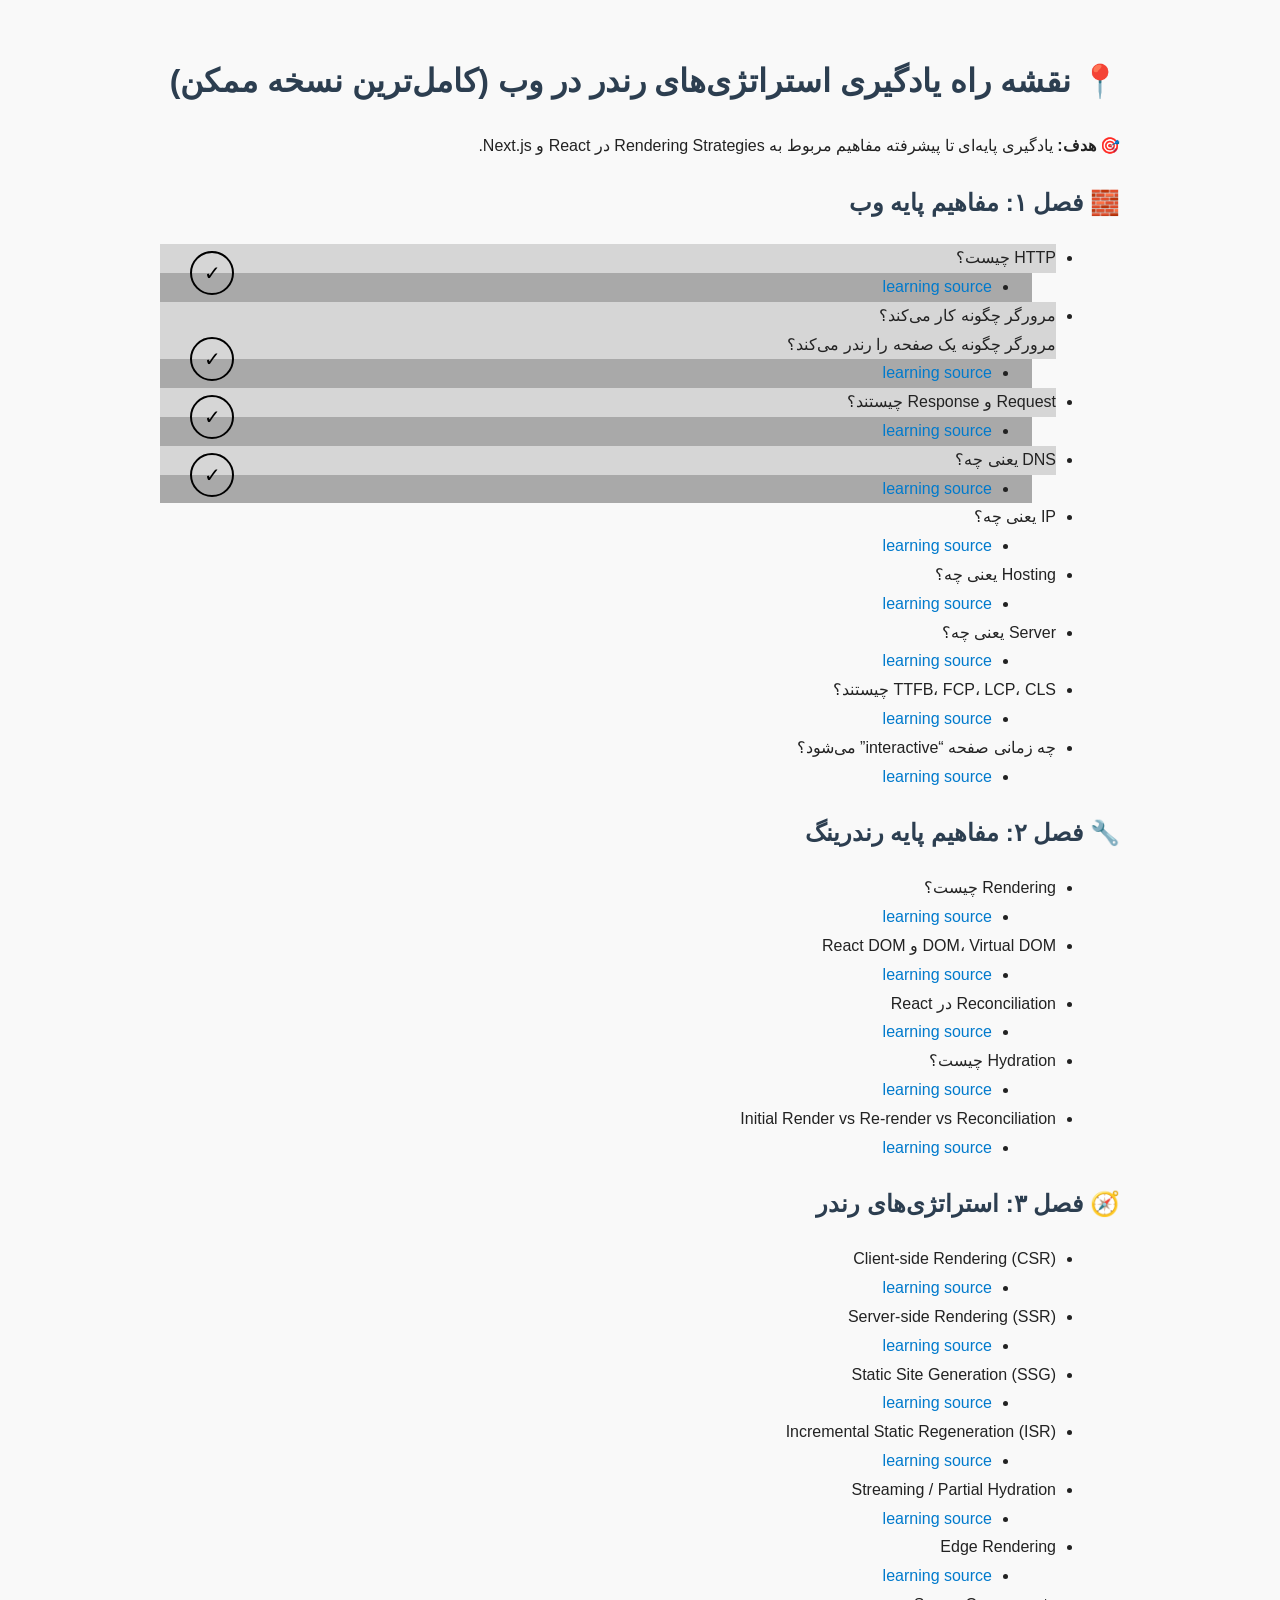
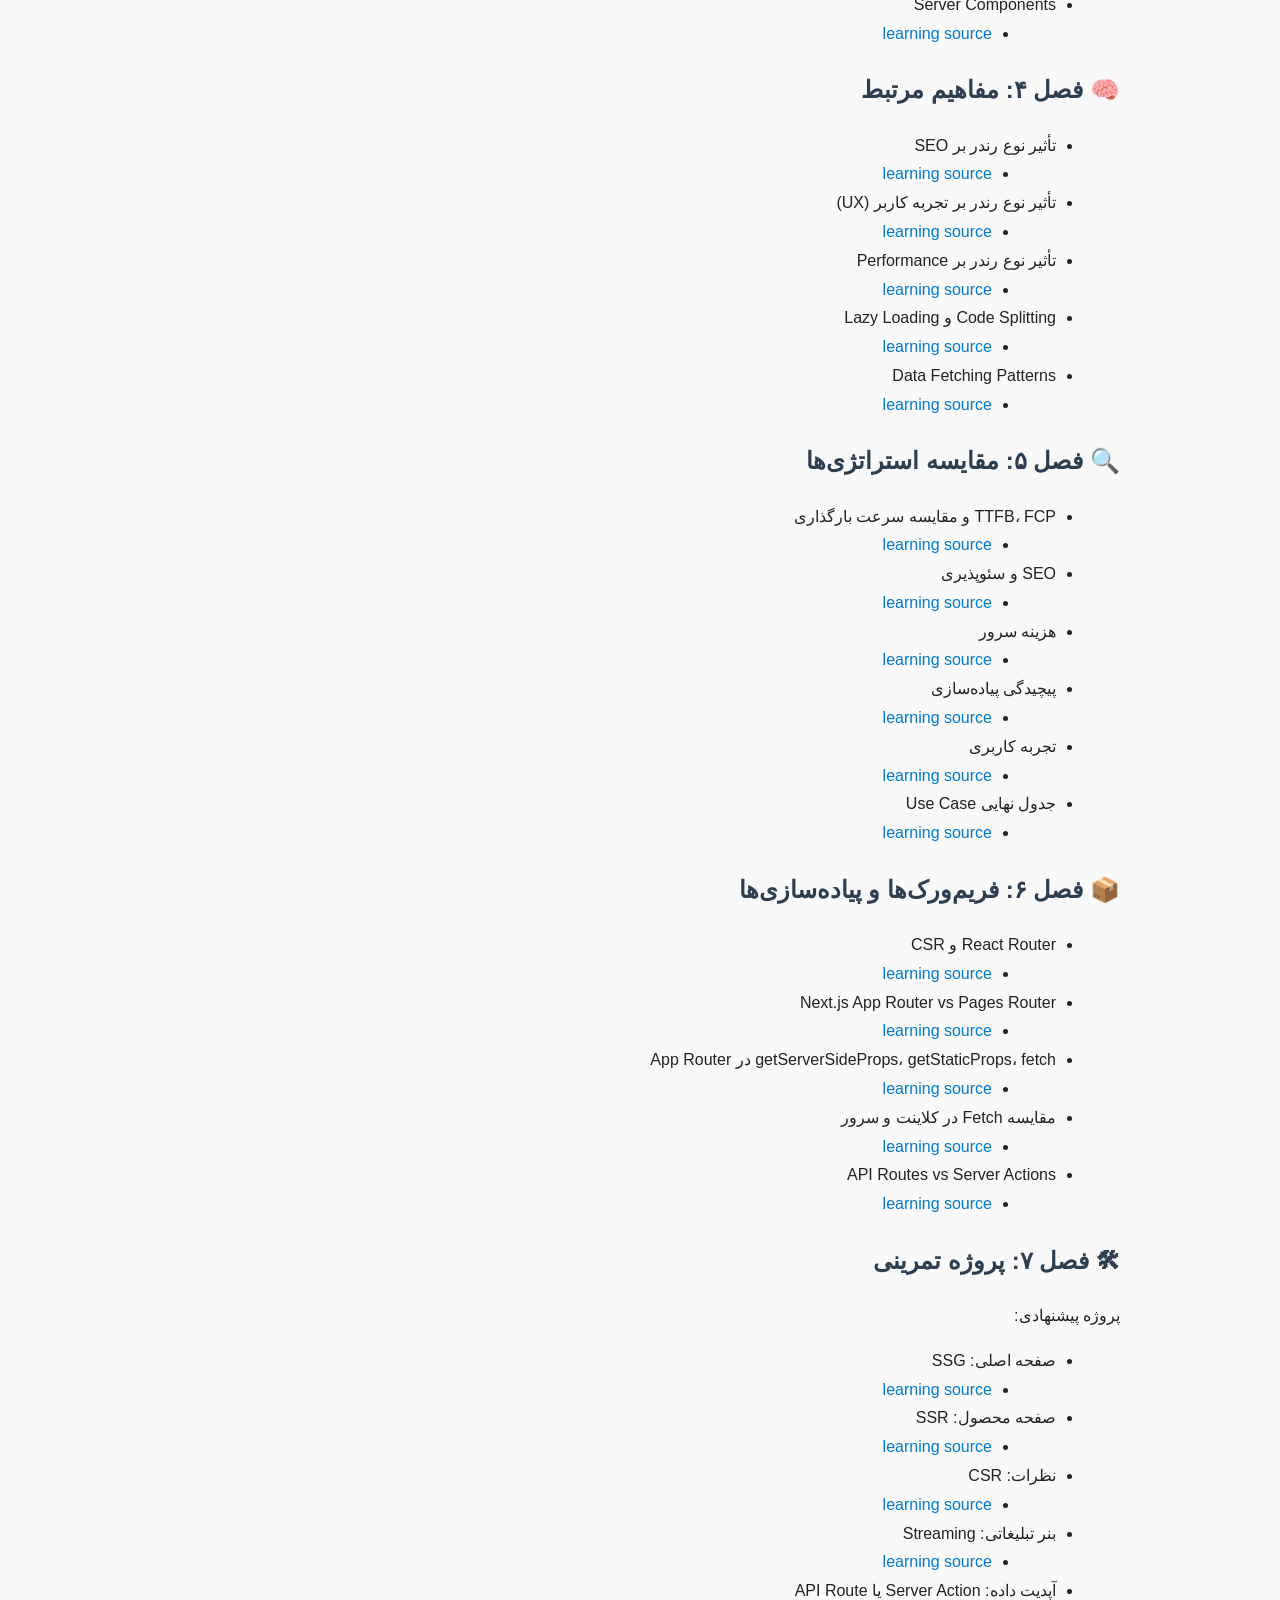
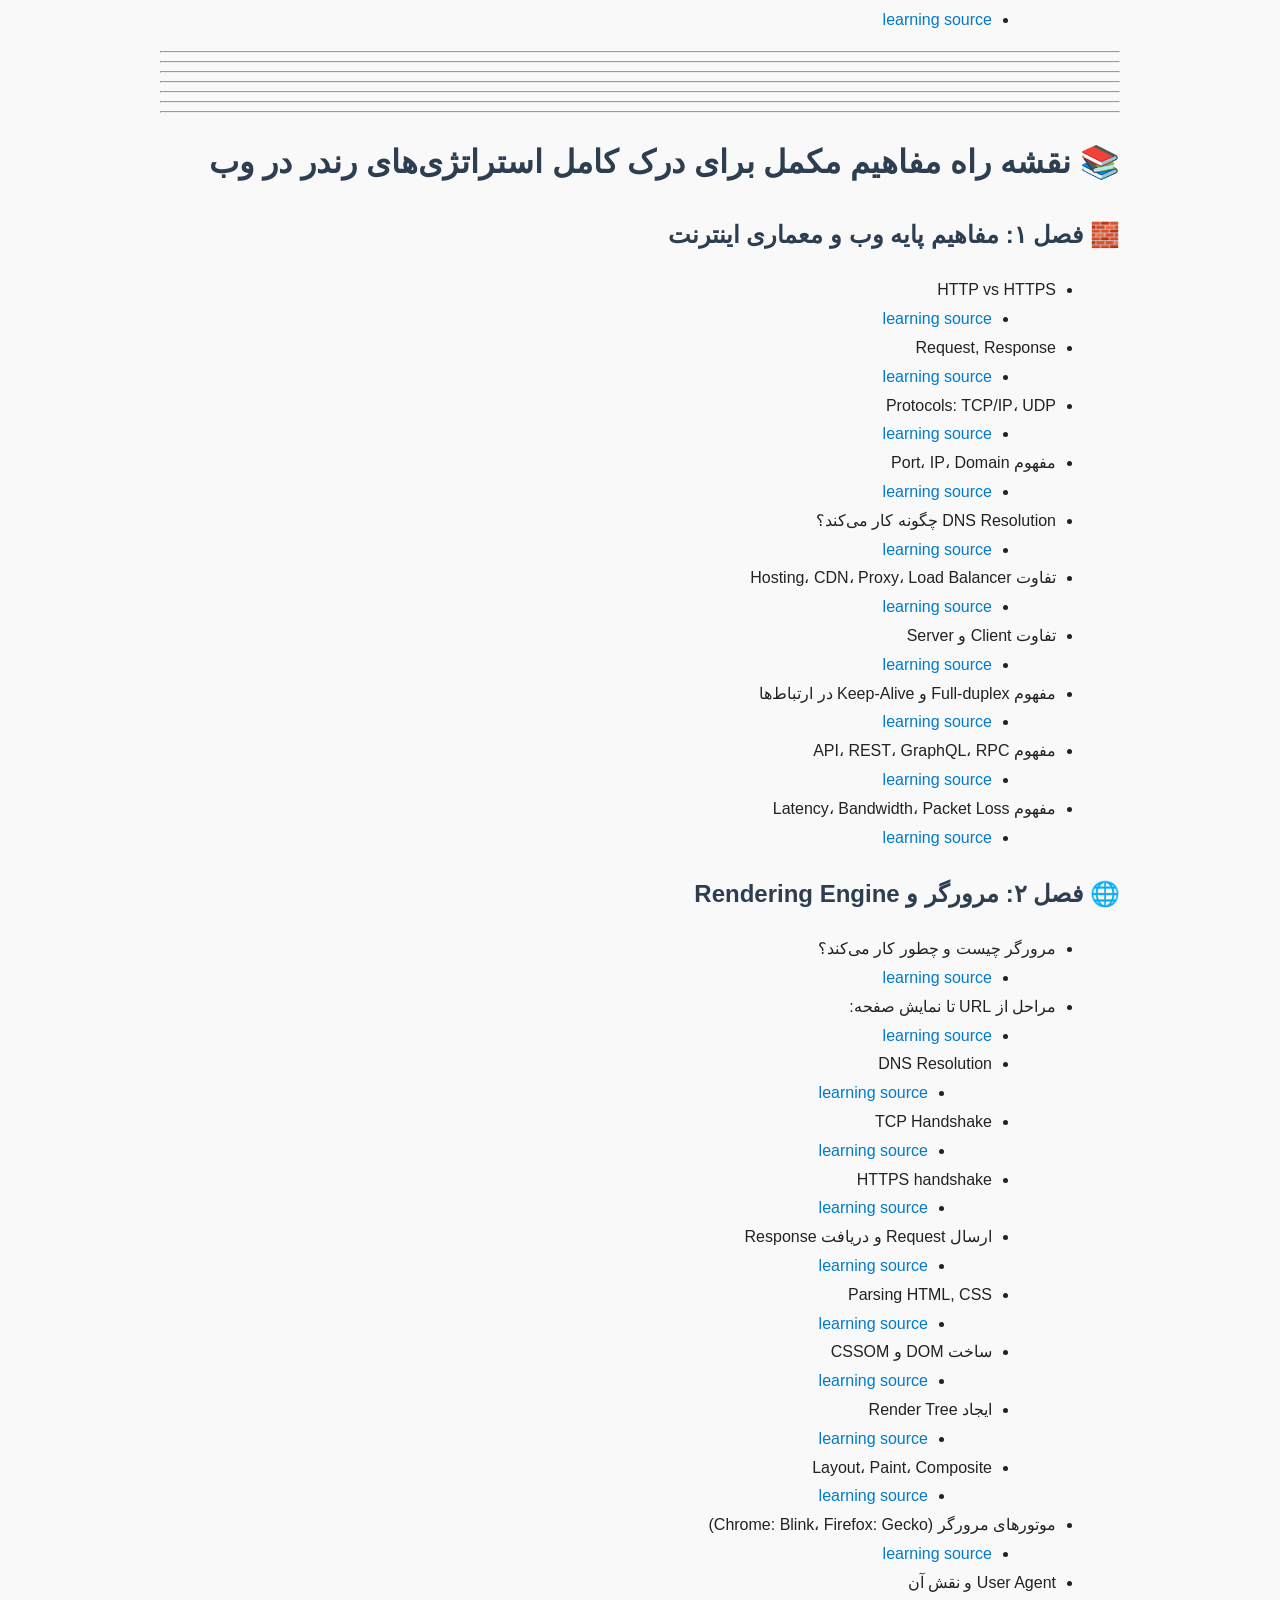
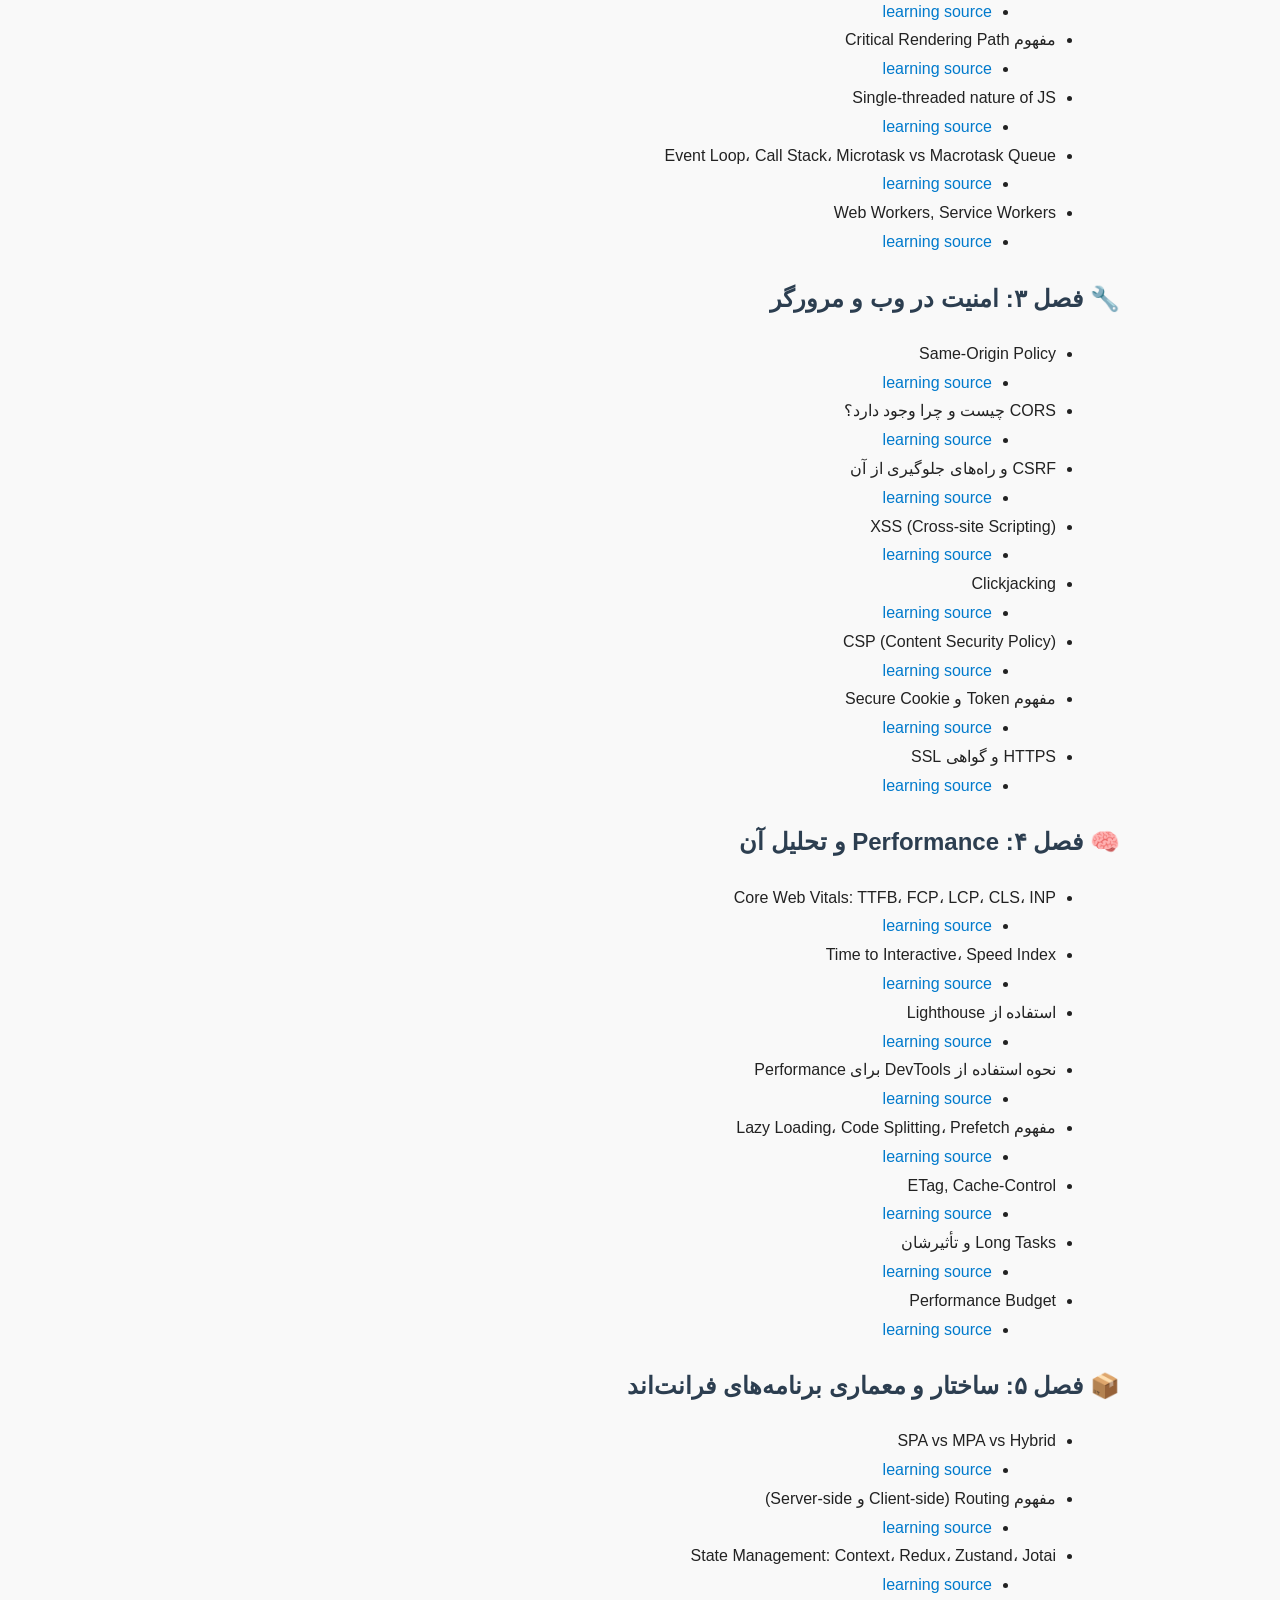
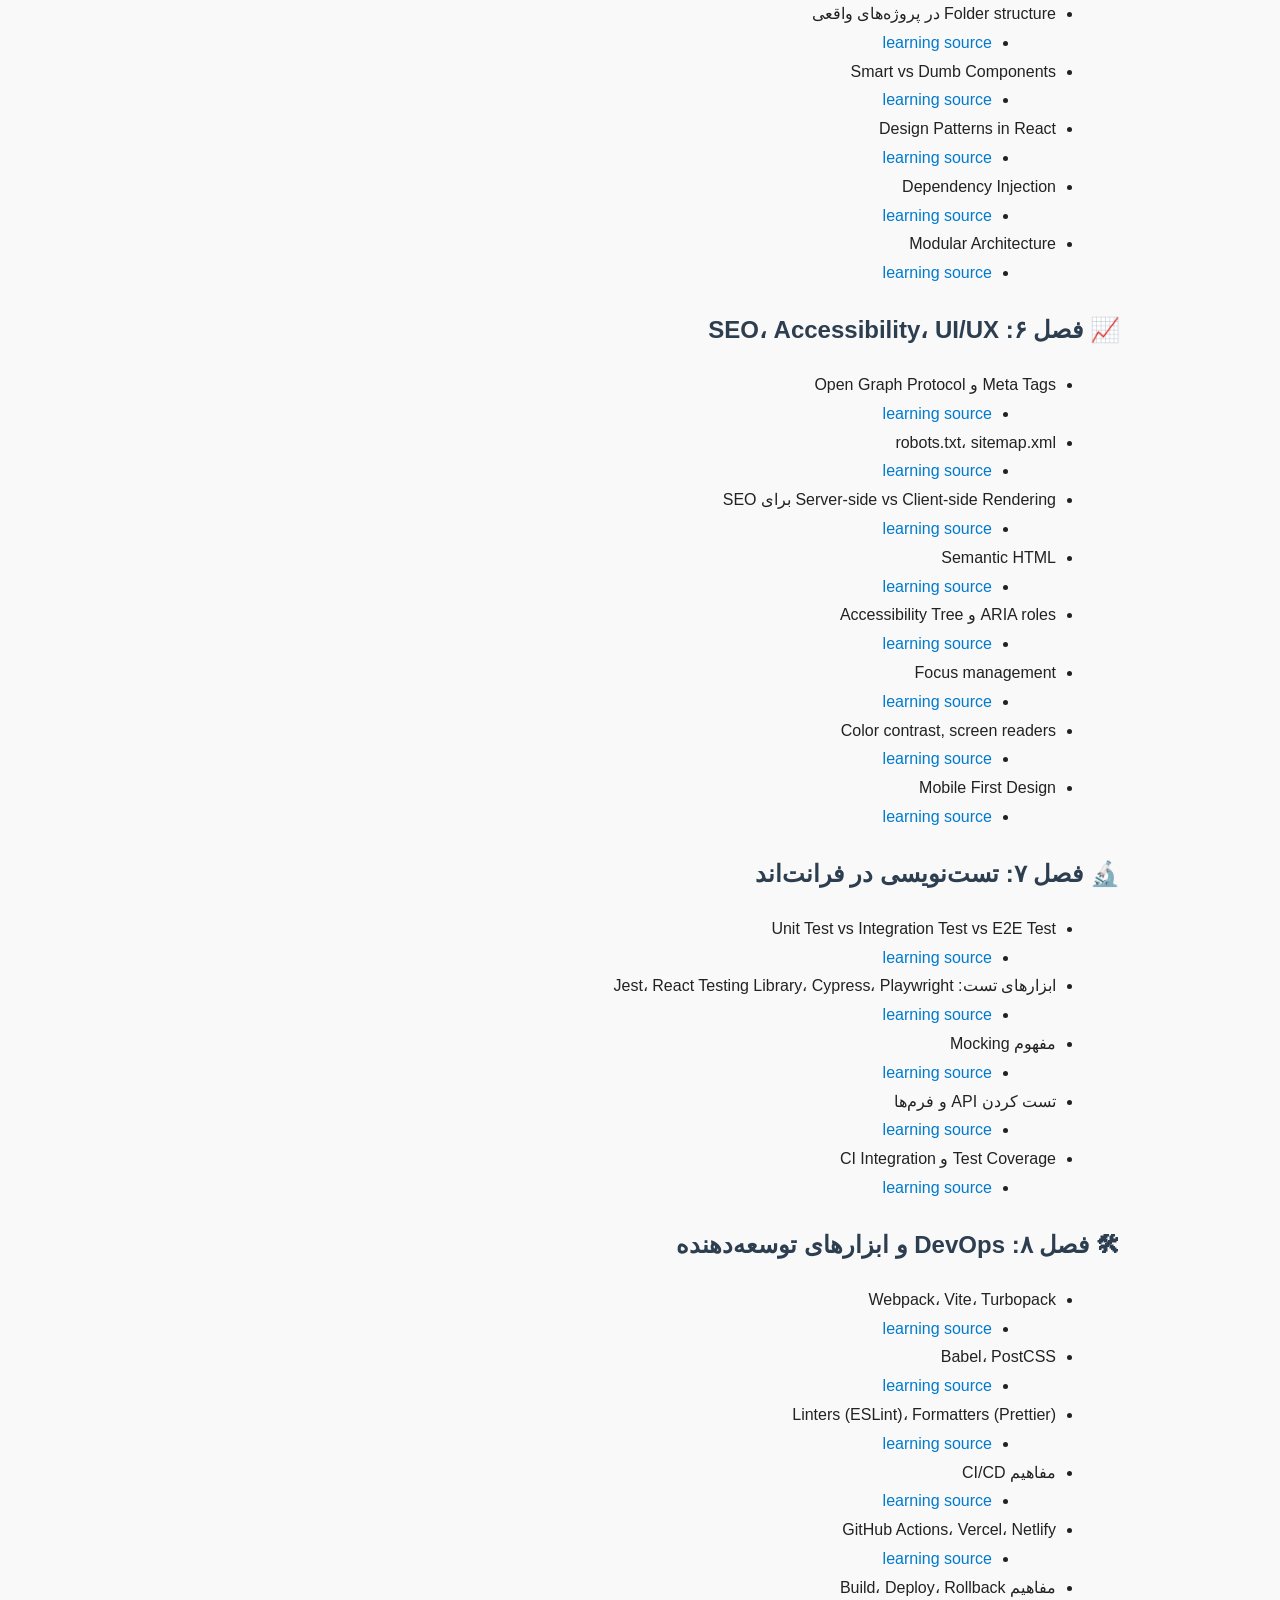
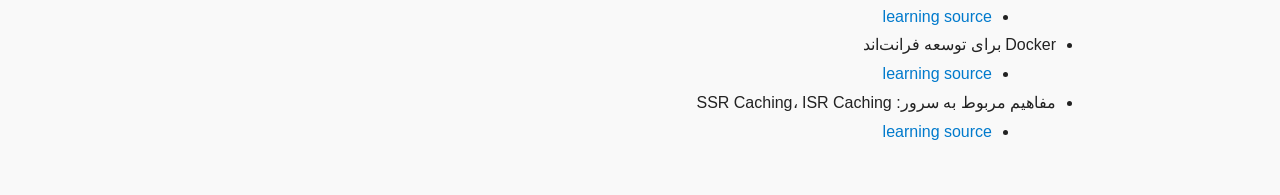
==== RENDERING/roadmap.html @ 948363ee "starting new cheatsheet" ====
<!DOCTYPE html>
<html lang="fa">
  <head>
    <meta charset="UTF-8" />
    <title>نقشه راه یادگیری استراتژی‌های رندر</title>
    <style>
      body {
        font-family: Vazirmatn, sans-serif;
        line-height: 1.8;
        direction: rtl;
        background-color: #f9f9f9;
        color: #222;
        padding: 2rem;
        max-width: 960px;
        margin: auto;
      }
      h1,
      h2,
      h3 {
        color: #2c3e50;
      }
      ul {
        list-style-type: disc;
        margin-right: 1.5rem;
      }
      code {
        background-color: #eee;
        padding: 0.1rem 0.4rem;
        border-radius: 4px;
        font-family: monospace;
      }
      a {
        color: #007acc;
        text-decoration: none;
      }

      li:has(+ ul a:not([href="#"])) {
        background-color: #d6d6d6;
      }

      li + ul:has(a:not([href="#"])) {
        background-color: #a9a9a9;
        position: relative;
      }

      a:not([href="#"])::after {
        content: "✓";
        position: absolute;
        top: -22px;
        left: 30px;
        width: 40px;
        height: 40px;
        border: solid 2px #000000;
        border-radius: 50%;
        text-align: center;
        align-content: center;
        color: #000000;
        font-size: 20px;
      }
    </style>
  </head>
  <body>
    <h1>📍 نقشه راه یادگیری استراتژی‌های رندر در وب (کامل‌ترین نسخه ممکن)</h1>
    <p>
      <strong>🎯 هدف:</strong> یادگیری پایه‌ای تا پیشرفته مفاهیم مربوط به
      Rendering Strategies در React و Next.js.
    </p>

    <h2>🧱 فصل ۱: مفاهیم پایه وب</h2>
    <ul>
      <li>HTTP چیست؟</li>
      <ul>
        <li>
          <a
            target="_blank"
            href="https://www.cloudflare.com/learning/ddos/glossary/hypertext-transfer-protocol-http/"
            >learning source</a
          >
        </li>
      </ul>
      <li>
        مرورگر چگونه کار می‌کند؟<br />مرورگر چگونه یک صفحه را رندر می‌کند؟
      </li>
      <ul>
        <li>
          <a
            target="_blank"
            href="https://www.browserstack.com/guide/what-is-browser"
            >learning source</a
          >
        </li>
      </ul>
      <li>Request و Response چیستند؟</li>
      <ul>
        <li>
          <a
            target="_blank"
            href="https://en.wikipedia.org/wiki/Request%E2%80%93response"
            >learning source</a
          >
        </li>
      </ul>
      <li>DNS یعنی چه؟</li>
      <ul>
        <li><a target="_blank" href="https://www.cloudflare.com/learning/dns/what-is-dns/">learning source</a></li>
      </ul>
      <li>IP یعنی چه؟</li>
      <ul>
        <li><a target="_blank" href="#">learning source</a></li>
      </ul>
      <li>Hosting یعنی چه؟</li>
      <ul>
        <li><a target="_blank" href="#">learning source</a></li>
      </ul>
      <li>Server یعنی چه؟</li>
      <ul>
        <li><a target="_blank" href="#">learning source</a></li>
      </ul>
      <li>TTFB، FCP، LCP، CLS چیستند؟</li>
      <ul>
        <li><a target="_blank" href="#">learning source</a></li>
      </ul>
      <li>چه زمانی صفحه “interactive” می‌شود؟</li>
      <ul>
        <li><a target="_blank" href="#">learning source</a></li>
      </ul>
    </ul>

    <h2>🔧 فصل ۲: مفاهیم پایه رندرینگ</h2>
    <ul>
      <li>Rendering چیست؟</li>
      <ul>
        <li><a target="_blank" href="#">learning source</a></li>
      </ul>
      <li>DOM، Virtual DOM و React DOM</li>
      <ul>
        <li><a target="_blank" href="#">learning source</a></li>
      </ul>
      <li>Reconciliation در React</li>
      <ul>
        <li><a target="_blank" href="#">learning source</a></li>
      </ul>
      <li>Hydration چیست؟</li>
      <ul>
        <li><a target="_blank" href="#">learning source</a></li>
      </ul>
      <li>Initial Render vs Re-render vs Reconciliation</li>
      <ul>
        <li><a target="_blank" href="#">learning source</a></li>
      </ul>
    </ul>

    <h2>🧭 فصل ۳: استراتژی‌های رندر</h2>
    <ul>
      <li>Client-side Rendering (CSR)</li>
      <ul>
        <li><a target="_blank" href="#">learning source</a></li>
      </ul>
      <li>Server-side Rendering (SSR)</li>
      <ul>
        <li><a target="_blank" href="#">learning source</a></li>
      </ul>
      <li>Static Site Generation (SSG)</li>
      <ul>
        <li><a target="_blank" href="#">learning source</a></li>
      </ul>
      <li>Incremental Static Regeneration (ISR)</li>
      <ul>
        <li><a target="_blank" href="#">learning source</a></li>
      </ul>
      <li>Streaming / Partial Hydration</li>
      <ul>
        <li><a target="_blank" href="#">learning source</a></li>
      </ul>
      <li>Edge Rendering</li>
      <ul>
        <li><a target="_blank" href="#">learning source</a></li>
      </ul>
      <li>Server Components</li>
      <ul>
        <li><a target="_blank" href="#">learning source</a></li>
      </ul>
    </ul>

    <h2>🧠 فصل ۴: مفاهیم مرتبط</h2>
    <ul>
      <li>تأثیر نوع رندر بر SEO</li>
      <ul>
        <li><a target="_blank" href="#">learning source</a></li>
      </ul>
      <li>تأثیر نوع رندر بر تجربه کاربر (UX)</li>
      <ul>
        <li><a target="_blank" href="#">learning source</a></li>
      </ul>
      <li>تأثیر نوع رندر بر Performance</li>
      <ul>
        <li><a target="_blank" href="#">learning source</a></li>
      </ul>
      <li>Code Splitting و Lazy Loading</li>
      <ul>
        <li><a target="_blank" href="#">learning source</a></li>
      </ul>
      <li>Data Fetching Patterns</li>
      <ul>
        <li><a target="_blank" href="#">learning source</a></li>
      </ul>
    </ul>

    <h2>🔍 فصل ۵: مقایسه استراتژی‌ها</h2>
    <ul>
      <li>TTFB، FCP و مقایسه سرعت بارگذاری</li>
      <ul>
        <li><a target="_blank" href="#">learning source</a></li>
      </ul>
      <li>SEO و سئوپذیری</li>
      <ul>
        <li><a target="_blank" href="#">learning source</a></li>
      </ul>
      <li>هزینه سرور</li>
      <ul>
        <li><a target="_blank" href="#">learning source</a></li>
      </ul>
      <li>پیچیدگی پیاده‌سازی</li>
      <ul>
        <li><a target="_blank" href="#">learning source</a></li>
      </ul>
      <li>تجربه کاربری</li>
      <ul>
        <li><a target="_blank" href="#">learning source</a></li>
      </ul>
      <li>جدول نهایی Use Case</li>
      <ul>
        <li><a target="_blank" href="#">learning source</a></li>
      </ul>
    </ul>

    <h2>📦 فصل ۶: فریم‌ورک‌ها و پیاده‌سازی‌ها</h2>
    <ul>
      <li>React Router و CSR</li>
      <ul>
        <li><a target="_blank" href="#">learning source</a></li>
      </ul>
      <li>Next.js App Router vs Pages Router</li>
      <ul>
        <li><a target="_blank" href="#">learning source</a></li>
      </ul>
      <li>getServerSideProps، getStaticProps، fetch در App Router</li>
      <ul>
        <li><a target="_blank" href="#">learning source</a></li>
      </ul>
      <li>مقایسه Fetch در کلاینت و سرور</li>
      <ul>
        <li><a target="_blank" href="#">learning source</a></li>
      </ul>
      <li>API Routes vs Server Actions</li>
      <ul>
        <li><a target="_blank" href="#">learning source</a></li>
      </ul>
    </ul>

    <h2>🛠 فصل ۷: پروژه تمرینی</h2>
    <p>پروژه پیشنهادی:</p>
    <ul>
      <li>صفحه اصلی: SSG</li>
      <ul>
        <li><a target="_blank" href="#">learning source</a></li>
      </ul>
      <li>صفحه محصول: SSR</li>
      <ul>
        <li><a target="_blank" href="#">learning source</a></li>
      </ul>
      <li>نظرات: CSR</li>
      <ul>
        <li><a target="_blank" href="#">learning source</a></li>
      </ul>
      <li>بنر تبلیغاتی: Streaming</li>
      <ul>
        <li><a target="_blank" href="#">learning source</a></li>
      </ul>
      <li>آپدیت داده: Server Action یا API Route</li>
      <ul>
        <li><a target="_blank" href="#">learning source</a></li>
      </ul>
    </ul>

    <hr />
    <hr />
    <hr />
    <hr />
    <hr />
    <hr />
    <hr />

    <h1>📚 نقشه راه مفاهیم مکمل برای درک کامل استراتژی‌های رندر در وب</h1>
    <h2>🧱 فصل ۱: مفاهیم پایه وب و معماری اینترنت</h2>

    <ul>
      <li>HTTP vs HTTPS</li>
      <ul>
        <li><a target="_blank" href="#">learning source</a></li>
      </ul>
      <li>Request, Response</li>
      <ul>
        <li><a target="_blank" href="#">learning source</a></li>
      </ul>
      <li>Protocols: TCP/IP، UDP</li>
      <ul>
        <li><a target="_blank" href="#">learning source</a></li>
      </ul>
      <li>مفهوم Port، IP، Domain</li>
      <ul>
        <li><a target="_blank" href="#">learning source</a></li>
      </ul>
      <li>DNS Resolution چگونه کار می‌کند؟</li>
      <ul>
        <li><a target="_blank" href="#">learning source</a></li>
      </ul>
      <li>تفاوت Hosting، CDN، Proxy، Load Balancer</li>
      <ul>
        <li><a target="_blank" href="#">learning source</a></li>
      </ul>
      <li>تفاوت Client و Server</li>
      <ul>
        <li><a target="_blank" href="#">learning source</a></li>
      </ul>
      <li>مفهوم Full-duplex و Keep-Alive در ارتباط‌ها</li>
      <ul>
        <li><a target="_blank" href="#">learning source</a></li>
      </ul>
      <li>مفهوم API، REST، GraphQL، RPC</li>
      <ul>
        <li><a target="_blank" href="#">learning source</a></li>
      </ul>
      <li>مفهوم Latency، Bandwidth، Packet Loss</li>
      <ul>
        <li><a target="_blank" href="#">learning source</a></li>
      </ul>
    </ul>

    <h2>🌐 فصل ۲: مرورگر و Rendering Engine</h2>
    <ul>
      <li>مرورگر چیست و چطور کار می‌کند؟</li>
      <ul>
        <li><a target="_blank" href="#">learning source</a></li>
      </ul>
      <li>مراحل از URL تا نمایش صفحه:</li>
      <ul>
        <li><a target="_blank" href="#">learning source</a></li>
      </ul>
      <ul>
        <li>DNS Resolution</li>
        <ul>
          <li><a target="_blank" href="#">learning source</a></li>
        </ul>
        <li>TCP Handshake</li>
        <ul>
          <li><a target="_blank" href="#">learning source</a></li>
        </ul>
        <li>HTTPS handshake</li>
        <ul>
          <li><a target="_blank" href="#">learning source</a></li>
        </ul>
        <li>ارسال Request و دریافت Response</li>
        <ul>
          <li><a target="_blank" href="#">learning source</a></li>
        </ul>
        <li>Parsing HTML, CSS</li>
        <ul>
          <li><a target="_blank" href="#">learning source</a></li>
        </ul>
        <li>ساخت DOM و CSSOM</li>
        <ul>
          <li><a target="_blank" href="#">learning source</a></li>
        </ul>
        <li>ایجاد Render Tree</li>
        <ul>
          <li><a target="_blank" href="#">learning source</a></li>
        </ul>
        <li>Layout، Paint، Composite</li>
        <ul>
          <li><a target="_blank" href="#">learning source</a></li>
        </ul>
      </ul>
      <li>موتورهای مرورگر (Chrome: Blink، Firefox: Gecko)</li>
      <ul>
        <li><a target="_blank" href="#">learning source</a></li>
      </ul>
      <li>User Agent و نقش آن</li>
      <ul>
        <li><a target="_blank" href="#">learning source</a></li>
      </ul>
      <li>مفهوم Critical Rendering Path</li>
      <ul>
        <li><a target="_blank" href="#">learning source</a></li>
      </ul>
      <li>Single-threaded nature of JS</li>
      <ul>
        <li><a target="_blank" href="#">learning source</a></li>
      </ul>
      <li>Event Loop، Call Stack، Microtask vs Macrotask Queue</li>
      <ul>
        <li><a target="_blank" href="#">learning source</a></li>
      </ul>
      <li>Web Workers, Service Workers</li>
      <ul>
        <li><a target="_blank" href="#">learning source</a></li>
      </ul>
    </ul>

    <h2>🔧 فصل ۳: امنیت در وب و مرورگر</h2>
    <ul>
      <li>Same-Origin Policy</li>
      <ul>
        <li><a target="_blank" href="#">learning source</a></li>
      </ul>
      <li>CORS چیست و چرا وجود دارد؟</li>
      <ul>
        <li><a target="_blank" href="#">learning source</a></li>
      </ul>
      <li>CSRF و راه‌های جلوگیری از آن</li>
      <ul>
        <li><a target="_blank" href="#">learning source</a></li>
      </ul>
      <li>XSS (Cross-site Scripting)</li>
      <ul>
        <li><a target="_blank" href="#">learning source</a></li>
      </ul>
      <li>Clickjacking</li>
      <ul>
        <li><a target="_blank" href="#">learning source</a></li>
      </ul>
      <li>CSP (Content Security Policy)</li>
      <ul>
        <li><a target="_blank" href="#">learning source</a></li>
      </ul>
      <li>مفهوم Token و Secure Cookie</li>
      <ul>
        <li><a target="_blank" href="#">learning source</a></li>
      </ul>
      <li>HTTPS و گواهی SSL</li>
      <ul>
        <li><a target="_blank" href="#">learning source</a></li>
      </ul>
    </ul>

    <h2>🧠 فصل ۴: Performance و تحلیل آن</h2>
    <ul>
      <li>Core Web Vitals: TTFB، FCP، LCP، CLS، INP</li>
      <ul>
        <li><a target="_blank" href="#">learning source</a></li>
      </ul>
      <li>Time to Interactive، Speed Index</li>
      <ul>
        <li><a target="_blank" href="#">learning source</a></li>
      </ul>
      <li>استفاده از Lighthouse</li>
      <ul>
        <li><a target="_blank" href="#">learning source</a></li>
      </ul>
      <li>نحوه استفاده از DevTools برای Performance</li>
      <ul>
        <li><a target="_blank" href="#">learning source</a></li>
      </ul>
      <li>مفهوم Lazy Loading، Code Splitting، Prefetch</li>
      <ul>
        <li><a target="_blank" href="#">learning source</a></li>
      </ul>
      <li>ETag, Cache-Control</li>
      <ul>
        <li><a target="_blank" href="#">learning source</a></li>
      </ul>
      <li>Long Tasks و تأثیرشان</li>
      <ul>
        <li><a target="_blank" href="#">learning source</a></li>
      </ul>
      <li>Performance Budget</li>
      <ul>
        <li><a target="_blank" href="#">learning source</a></li>
      </ul>
    </ul>

    <h2>📦 فصل ۵: ساختار و معماری برنامه‌های فرانت‌اند</h2>
    <ul>
      <li>SPA vs MPA vs Hybrid</li>
      <ul>
        <li><a target="_blank" href="#">learning source</a></li>
      </ul>
      <li>مفهوم Routing (Client-side و Server-side)</li>
      <ul>
        <li><a target="_blank" href="#">learning source</a></li>
      </ul>
      <li>State Management: Context، Redux، Zustand، Jotai</li>
      <ul>
        <li><a target="_blank" href="#">learning source</a></li>
      </ul>
      <li>Folder structure در پروژه‌های واقعی</li>
      <ul>
        <li><a target="_blank" href="#">learning source</a></li>
      </ul>
      <li>Smart vs Dumb Components</li>
      <ul>
        <li><a target="_blank" href="#">learning source</a></li>
      </ul>
      <li>Design Patterns in React</li>
      <ul>
        <li><a target="_blank" href="#">learning source</a></li>
      </ul>
      <li>Dependency Injection</li>
      <ul>
        <li><a target="_blank" href="#">learning source</a></li>
      </ul>
      <li>Modular Architecture</li>
      <ul>
        <li><a target="_blank" href="#">learning source</a></li>
      </ul>
    </ul>

    <h2>📈 فصل ۶: SEO، Accessibility، UI/UX</h2>
    <ul>
      <li>Meta Tags و Open Graph Protocol</li>
      <ul>
        <li><a target="_blank" href="#">learning source</a></li>
      </ul>
      <li>robots.txt، sitemap.xml</li>
      <ul>
        <li><a target="_blank" href="#">learning source</a></li>
      </ul>
      <li>Server-side vs Client-side Rendering برای SEO</li>
      <ul>
        <li><a target="_blank" href="#">learning source</a></li>
      </ul>
      <li>Semantic HTML</li>
      <ul>
        <li><a target="_blank" href="#">learning source</a></li>
      </ul>
      <li>ARIA roles و Accessibility Tree</li>
      <ul>
        <li><a target="_blank" href="#">learning source</a></li>
      </ul>
      <li>Focus management</li>
      <ul>
        <li><a target="_blank" href="#">learning source</a></li>
      </ul>
      <li>Color contrast, screen readers</li>
      <ul>
        <li><a target="_blank" href="#">learning source</a></li>
      </ul>
      <li>Mobile First Design</li>
      <ul>
        <li><a target="_blank" href="#">learning source</a></li>
      </ul>
    </ul>

    <h2>🔬 فصل ۷: تست‌نویسی در فرانت‌اند</h2>
    <ul>
      <li>Unit Test vs Integration Test vs E2E Test</li>
      <ul>
        <li><a target="_blank" href="#">learning source</a></li>
      </ul>
      <li>ابزارهای تست: Jest، React Testing Library، Cypress، Playwright</li>
      <ul>
        <li><a target="_blank" href="#">learning source</a></li>
      </ul>
      <li>مفهوم Mocking</li>
      <ul>
        <li><a target="_blank" href="#">learning source</a></li>
      </ul>
      <li>تست کردن API و فرم‌ها</li>
      <ul>
        <li><a target="_blank" href="#">learning source</a></li>
      </ul>
      <li>Test Coverage و CI Integration</li>
      <ul>
        <li><a target="_blank" href="#">learning source</a></li>
      </ul>
    </ul>

    <h2>🛠 فصل ۸: DevOps و ابزارهای توسعه‌دهنده</h2>
    <ul>
      <li>Webpack، Vite، Turbopack</li>
      <ul>
        <li><a target="_blank" href="#">learning source</a></li>
      </ul>
      <li>Babel، PostCSS</li>
      <ul>
        <li><a target="_blank" href="#">learning source</a></li>
      </ul>
      <li>Linters (ESLint)، Formatters (Prettier)</li>
      <ul>
        <li><a target="_blank" href="#">learning source</a></li>
      </ul>
      <li>مفاهیم CI/CD</li>
      <ul>
        <li><a target="_blank" href="#">learning source</a></li>
      </ul>
      <li>GitHub Actions، Vercel، Netlify</li>
      <ul>
        <li><a target="_blank" href="#">learning source</a></li>
      </ul>
      <li>مفاهیم Build، Deploy، Rollback</li>
      <ul>
        <li><a target="_blank" href="#">learning source</a></li>
      </ul>
      <li>Docker برای توسعه فرانت‌اند</li>
      <ul>
        <li><a target="_blank" href="#">learning source</a></li>
      </ul>
      <li>مفاهیم مربوط به سرور: SSR Caching، ISR Caching</li>
      <ul>
        <li><a target="_blank" href="#">learning source</a></li>
      </ul>
    </ul>
  </body>
</html>
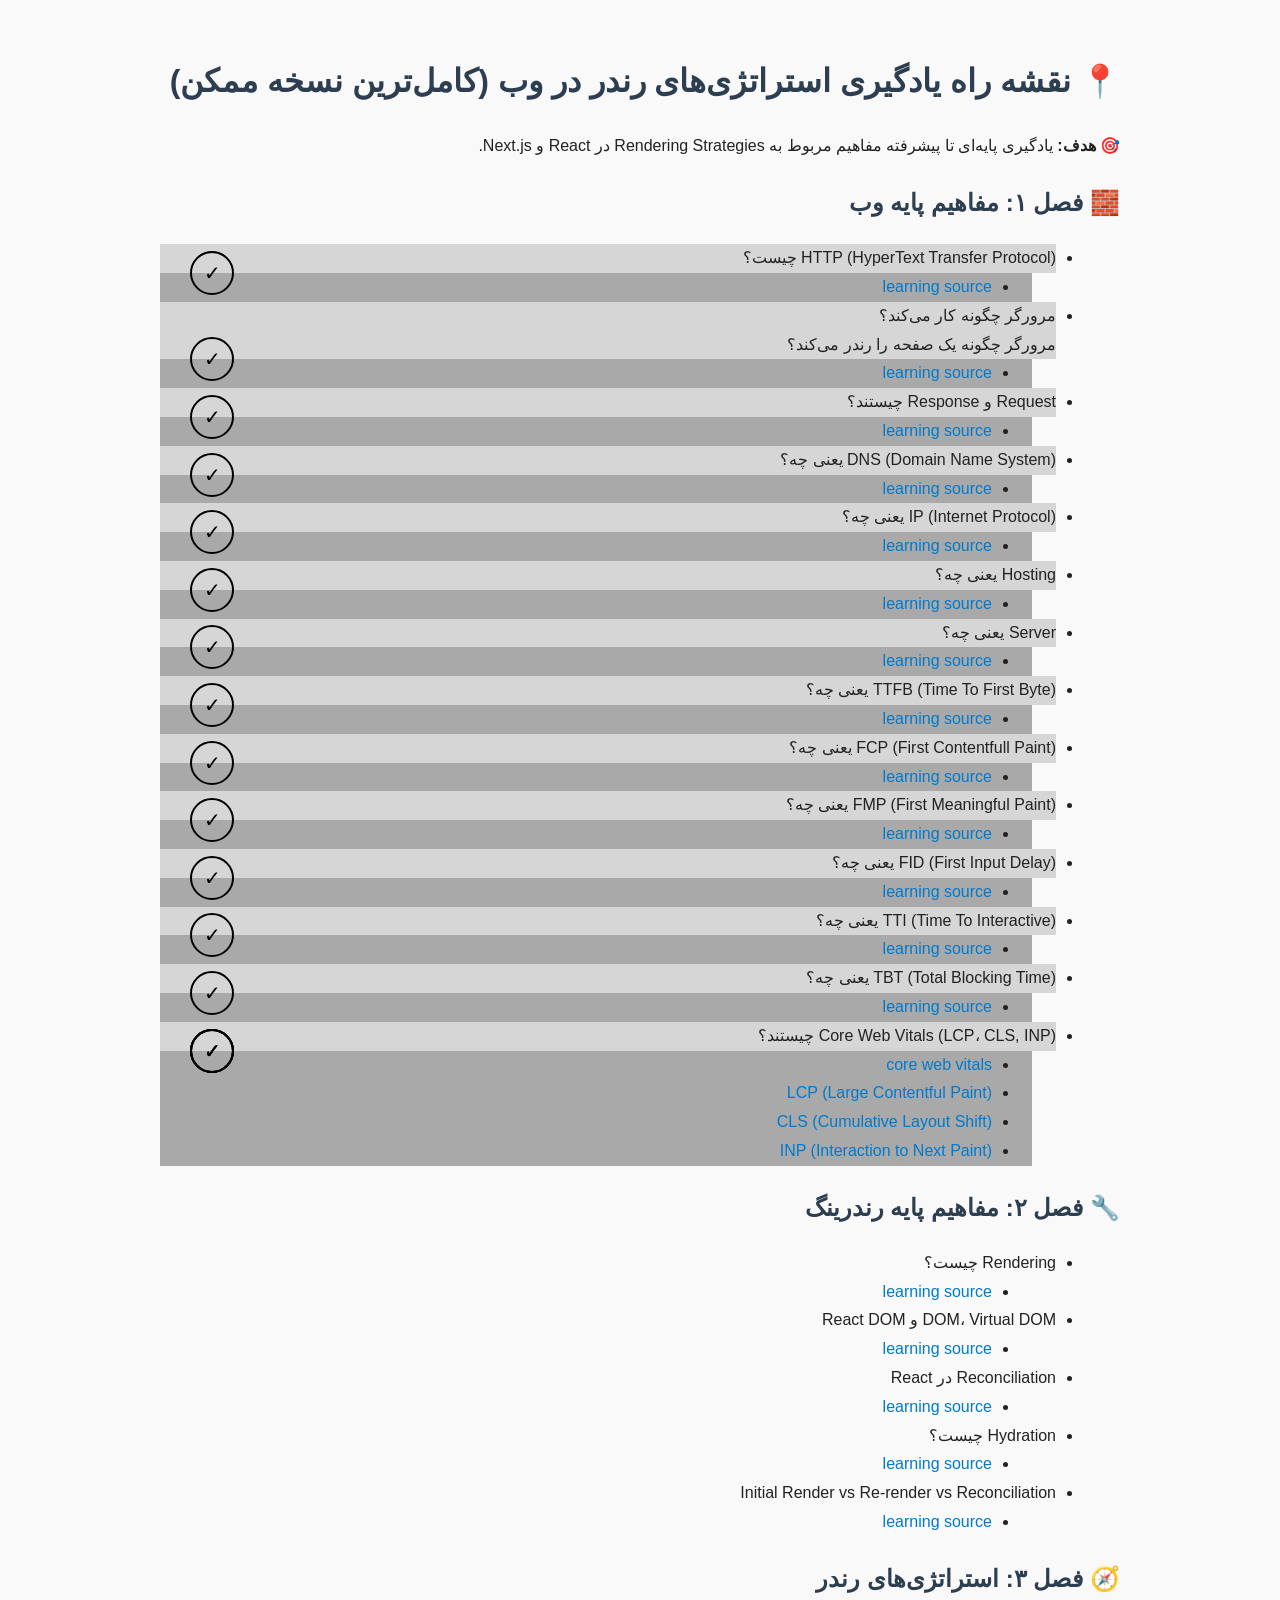
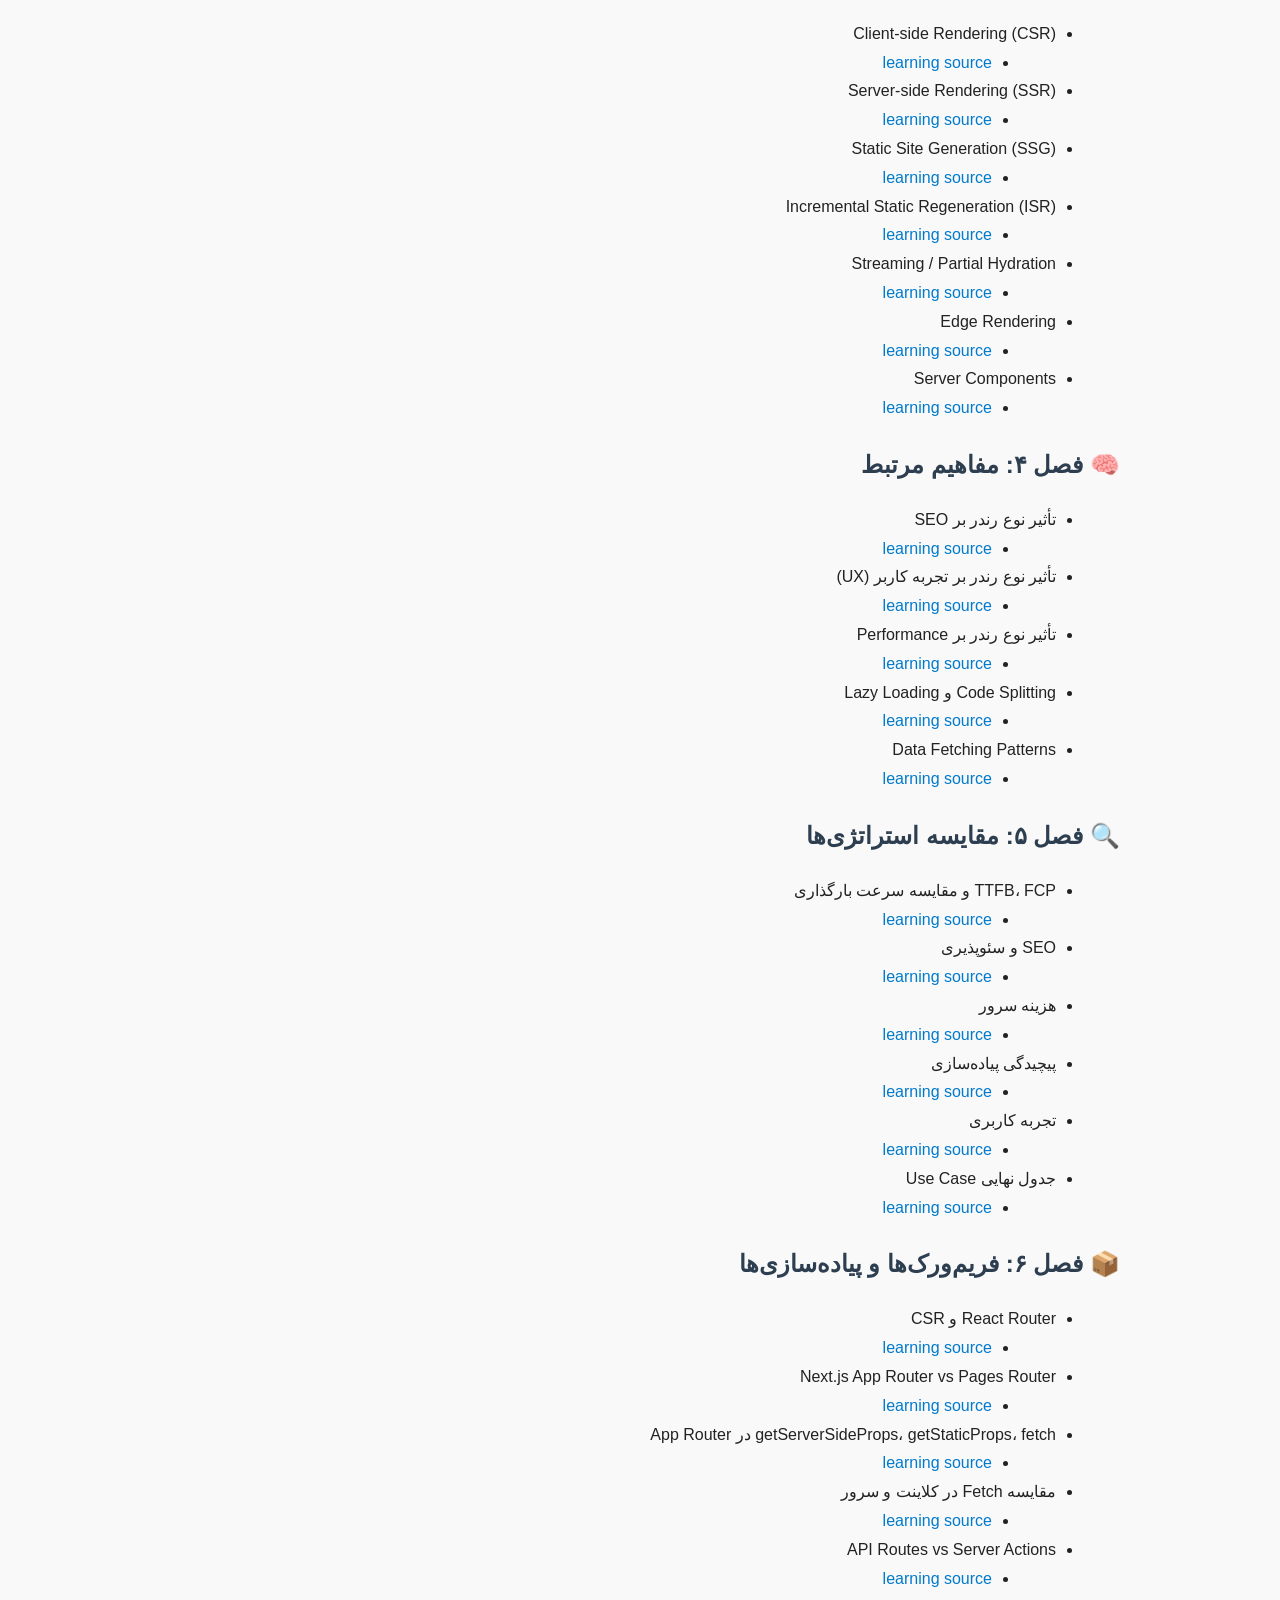
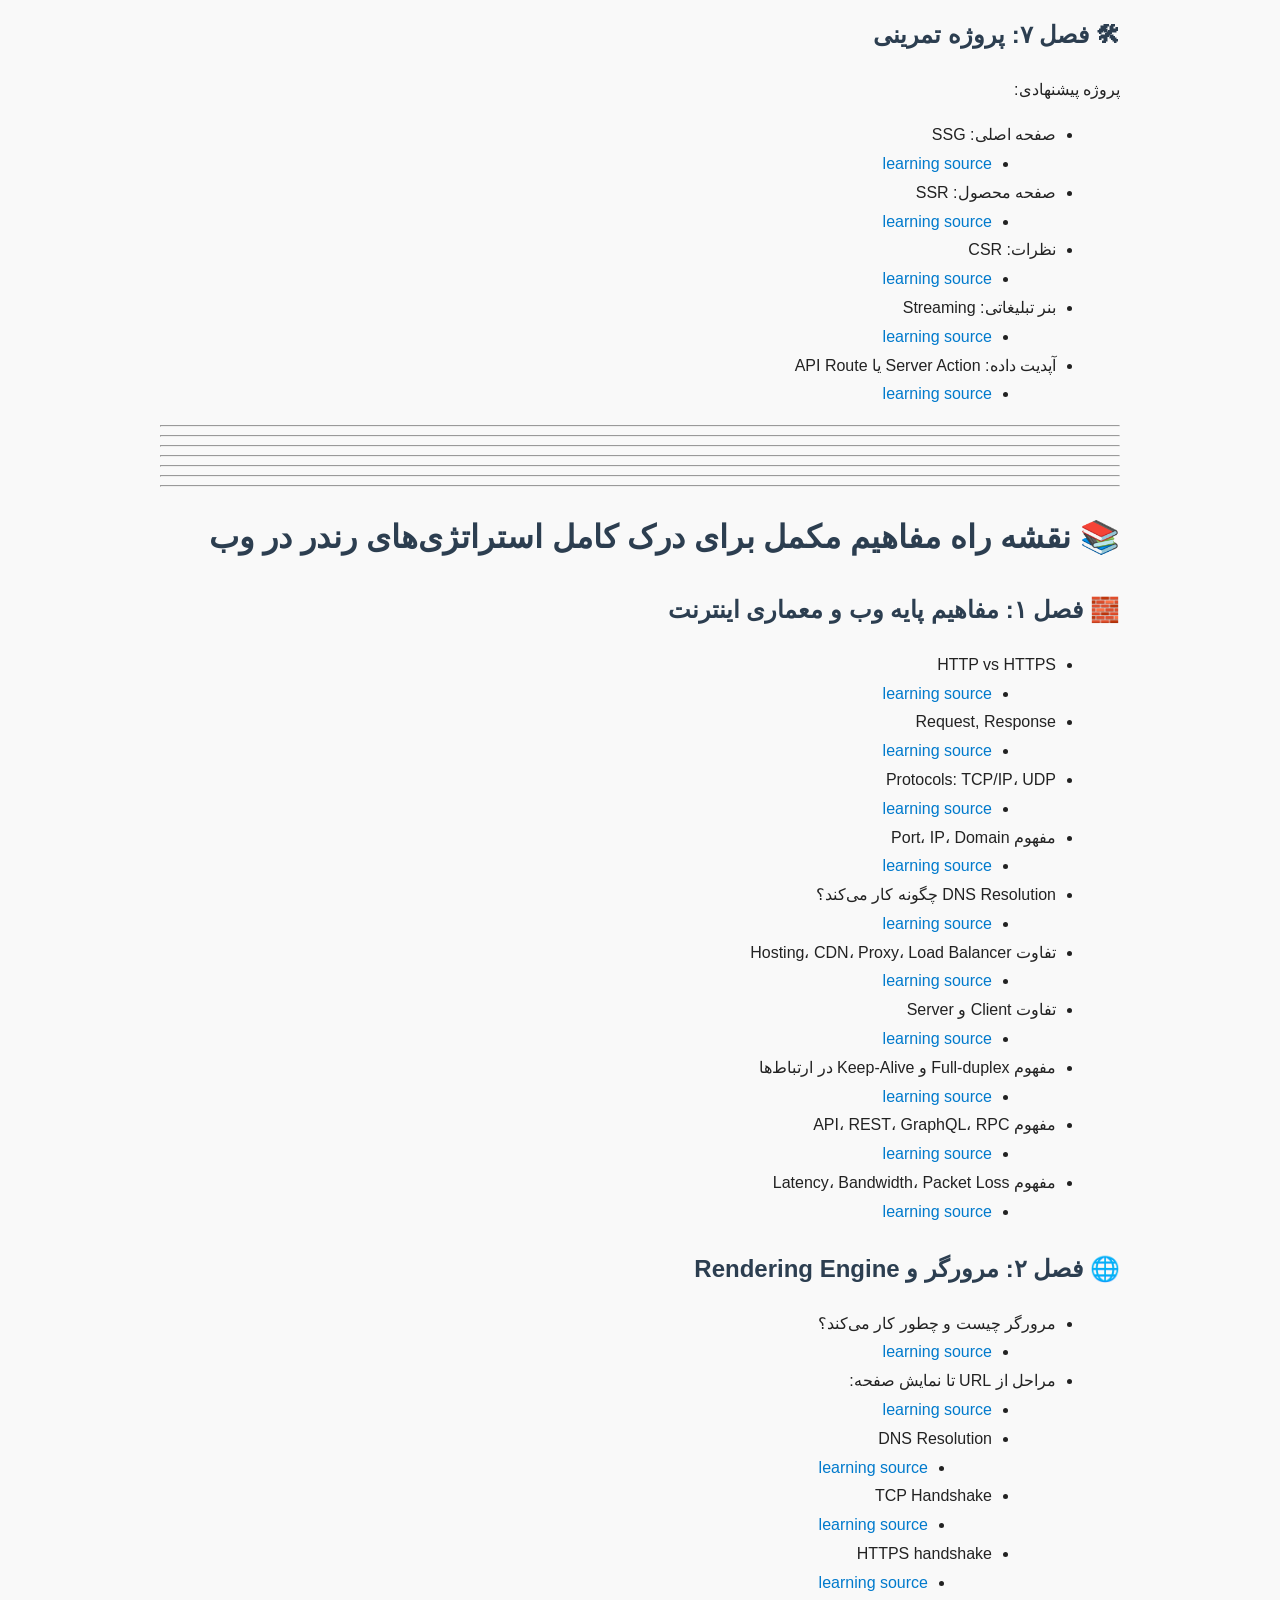
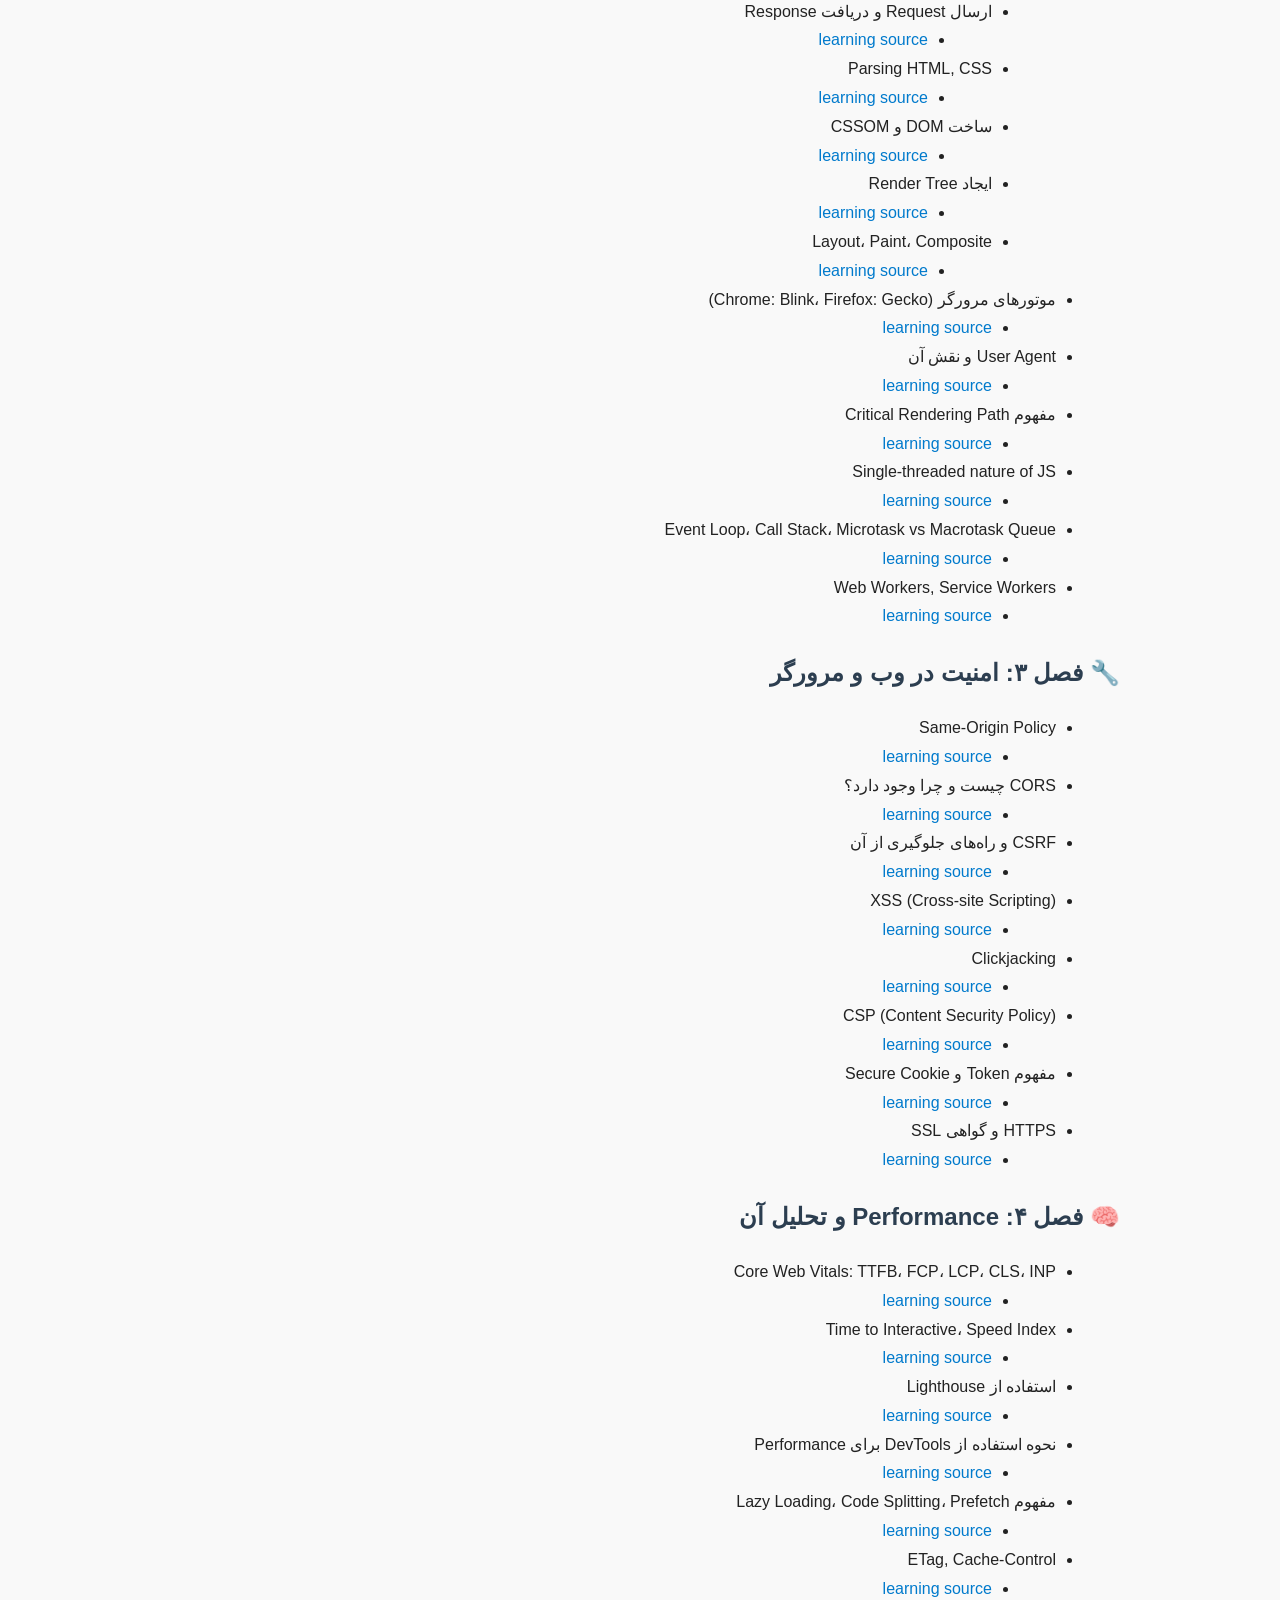
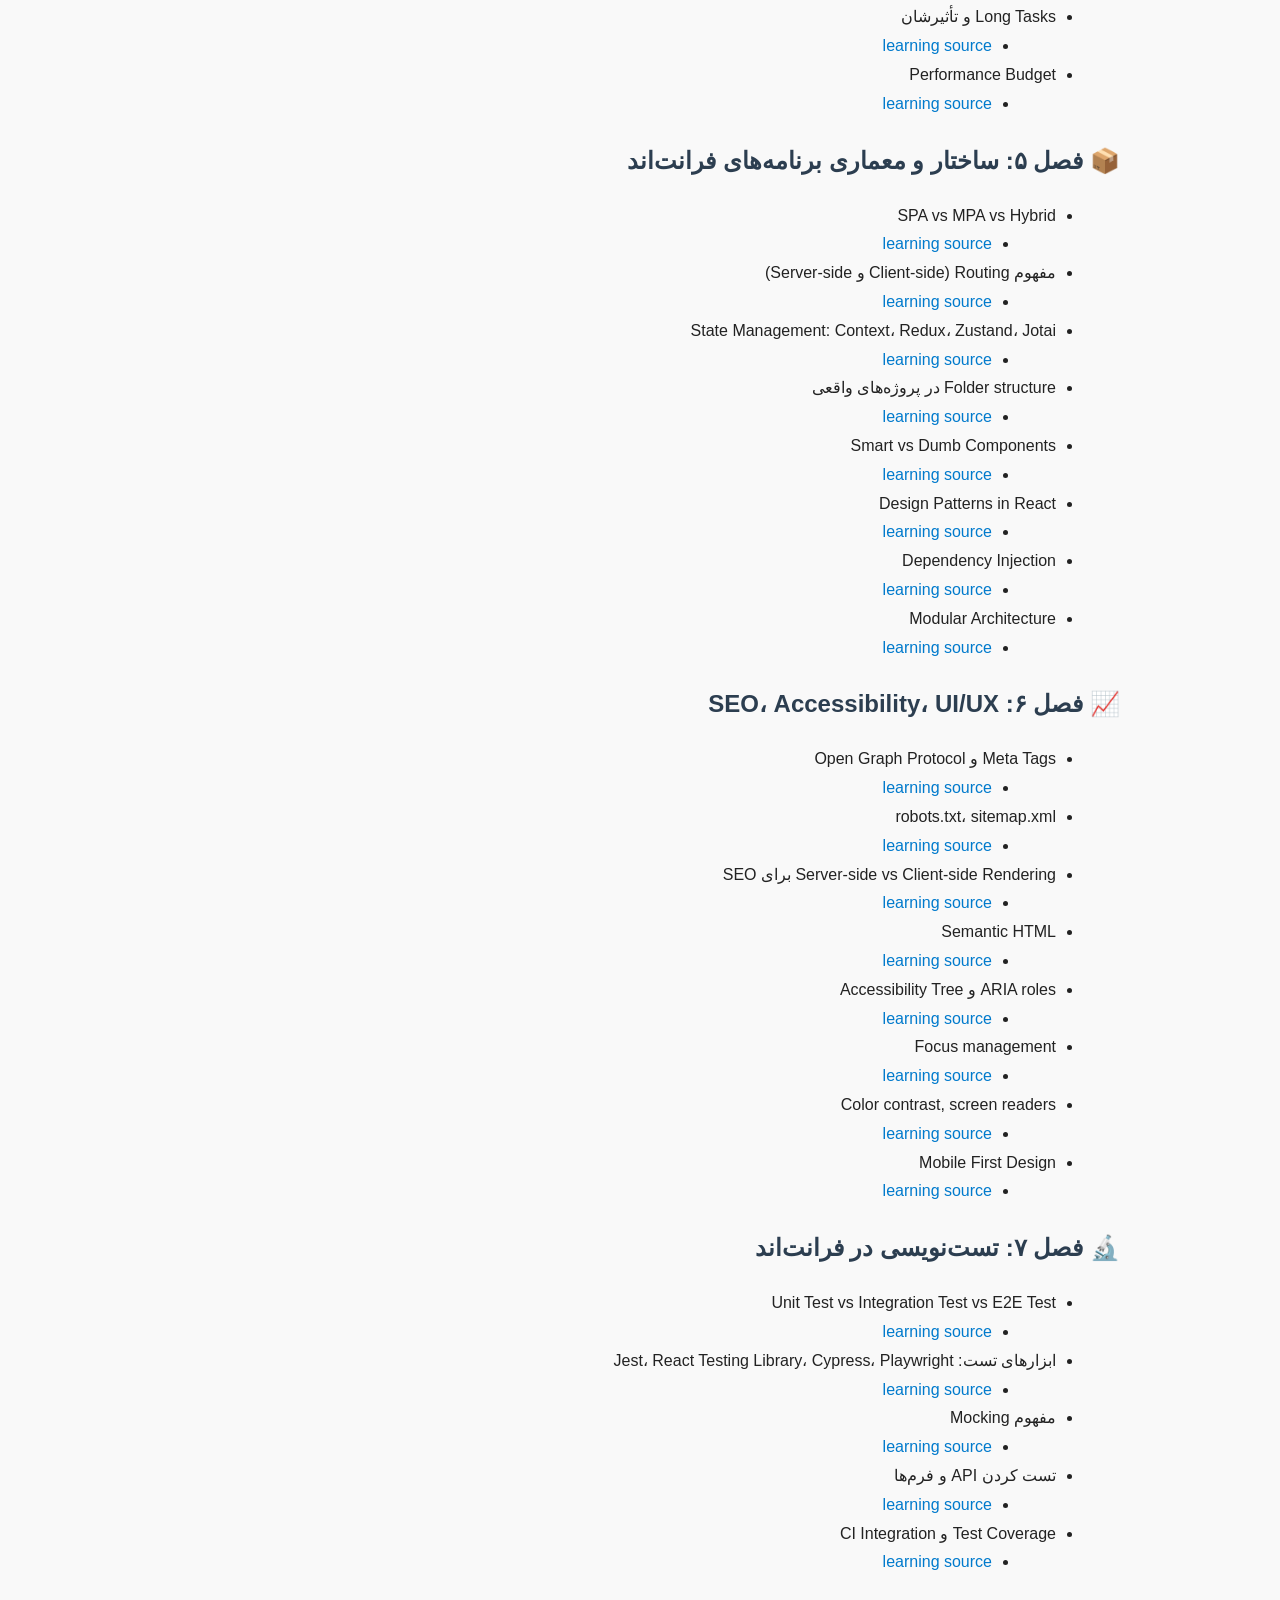
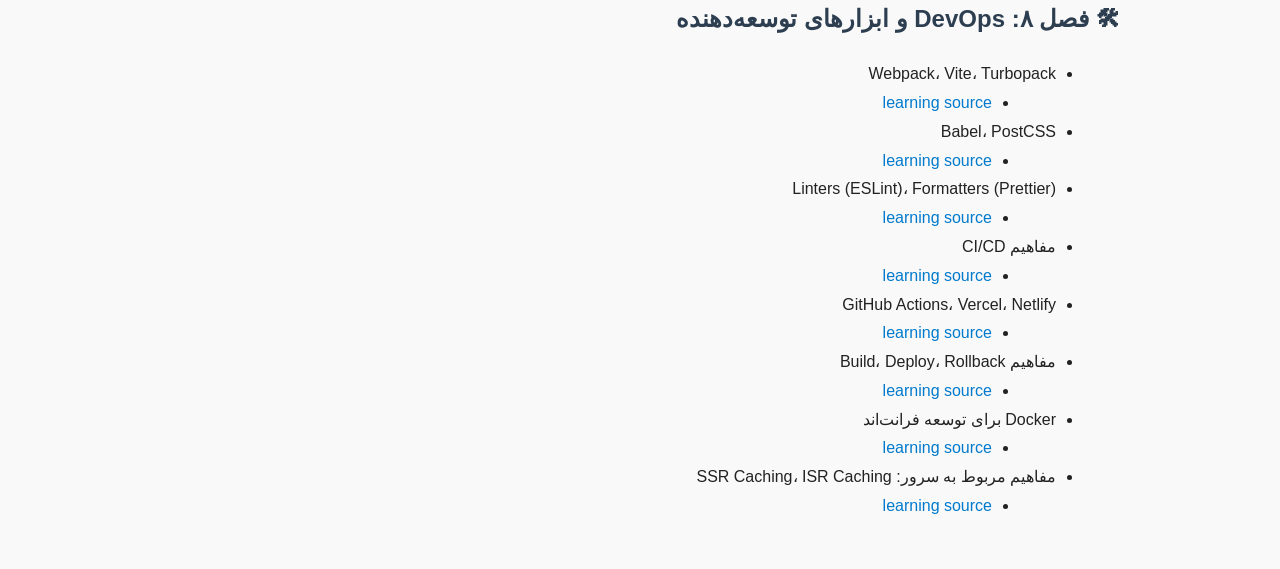
==== commit f435ab99: "finishing the first part" ====
--- a/RENDERING/roadmap.html
+++ b/RENDERING/roadmap.html
@@ -68,7 +68,7 @@
 
     <h2>🧱 فصل ۱: مفاهیم پایه وب</h2>
     <ul>
-      <li>HTTP چیست؟</li>
+      <li>HTTP (HyperText Transfer Protocol) چیست؟</li>
       <ul>
         <li>
           <a
@@ -100,29 +100,118 @@
           >
         </li>
       </ul>
-      <li>DNS یعنی چه؟</li>
-      <ul>
-        <li><a target="_blank" href="https://www.cloudflare.com/learning/dns/what-is-dns/">learning source</a></li>
-      </ul>
-      <li>IP یعنی چه؟</li>
-      <ul>
-        <li><a target="_blank" href="#">learning source</a></li>
+      <li>DNS (Domain Name System) یعنی چه؟</li>
+      <ul>
+        <li>
+          <a
+            target="_blank"
+            href="https://www.cloudflare.com/learning/dns/what-is-dns/"
+            >learning source</a
+          >
+        </li>
+      </ul>
+      <li>IP (Internet Protocol) یعنی چه؟</li>
+      <ul>
+        <li>
+          <a target="_blank" href="https://whatismyipaddress.com/ip-address"
+            >learning source</a
+          >
+        </li>
       </ul>
       <li>Hosting یعنی چه؟</li>
       <ul>
-        <li><a target="_blank" href="#">learning source</a></li>
+        <li>
+          <a
+            target="_blank"
+            href="https://www.hostinger.com/tutorials/what-is-web-hosting"
+            >learning source</a
+          >
+        </li>
       </ul>
       <li>Server یعنی چه؟</li>
       <ul>
-        <li><a target="_blank" href="#">learning source</a></li>
-      </ul>
-      <li>TTFB، FCP، LCP، CLS چیستند؟</li>
-      <ul>
-        <li><a target="_blank" href="#">learning source</a></li>
-      </ul>
-      <li>چه زمانی صفحه “interactive” می‌شود؟</li>
-      <ul>
-        <li><a target="_blank" href="#">learning source</a></li>
+        <li>
+          <a
+            target="_blank"
+            href="https://www.hostinger.com/tutorials/what-is-a-web-server"
+            >learning source</a
+          >
+        </li>
+      </ul>
+      <li>TTFB (Time To First Byte) یعنی چه؟</li>
+      <ul>
+        <li>
+          <a target="_blank" href="https://web.dev/articles/ttfb"
+            >learning source</a
+          >
+        </li>
+      </ul>
+      <li>FCP (First Contentfull Paint) یعنی چه؟</li>
+      <ul>
+        <li>
+          <a target="_blank" href="https://web.dev/articles/fcp"
+            >learning source</a
+          >
+        </li>
+      </ul>
+      <li>FMP (First Meaningful Paint) یعنی چه؟</li>
+      <ul>
+        <li>
+          <a
+            target="_blank"
+            href="https://developer.mozilla.org/en-US/docs/Glossary/First_meaningful_paint"
+            >learning source</a
+          >
+        </li>
+      </ul>
+      <li>FID (First Input Delay) یعنی چه؟</li>
+      <ul>
+        <li>
+          <a target="_blank" href="https://web.dev/articles/fid"
+            >learning source</a
+          >
+        </li>
+      </ul>
+      <li>TTI (Time To Interactive) یعنی چه؟</li>
+      <ul>
+        <li>
+          <a target="_blank" href="https://web.dev/articles/tti"
+            >learning source</a
+          >
+        </li>
+      </ul>
+      <li>TBT (Total Blocking Time) یعنی چه؟</li>
+      <ul>
+        <li>
+          <a target="_blank" href="https://web.dev/articles/tbt"
+            >learning source</a
+          >
+        </li>
+      </ul>
+      <li>Core Web Vitals (LCP، CLS, INP) چیستند؟</li>
+      <ul>
+        <li>
+          <a
+            target="_blank"
+            href="https://developers.google.com/search/docs/appearance/core-web-vitals"
+            >core web vitals</a
+          >
+        </li>
+        <li>
+          <a target="_blank" href="https://web.dev/articles/lcp"
+            >LCP (Large Contentful Paint)</a
+          >
+        </li>
+        <li>
+          <a target="_blank" href="https://web.dev/articles/cls"
+            >CLS (Cumulative Layout Shift)</a
+          >
+        </li>
+        <li>
+          <a target="_blank" href="https://web.dev/articles/inp"
+            >INP (Interaction to Next Paint)</a
+          >
+        </li>
       </ul>
     </ul>
 
